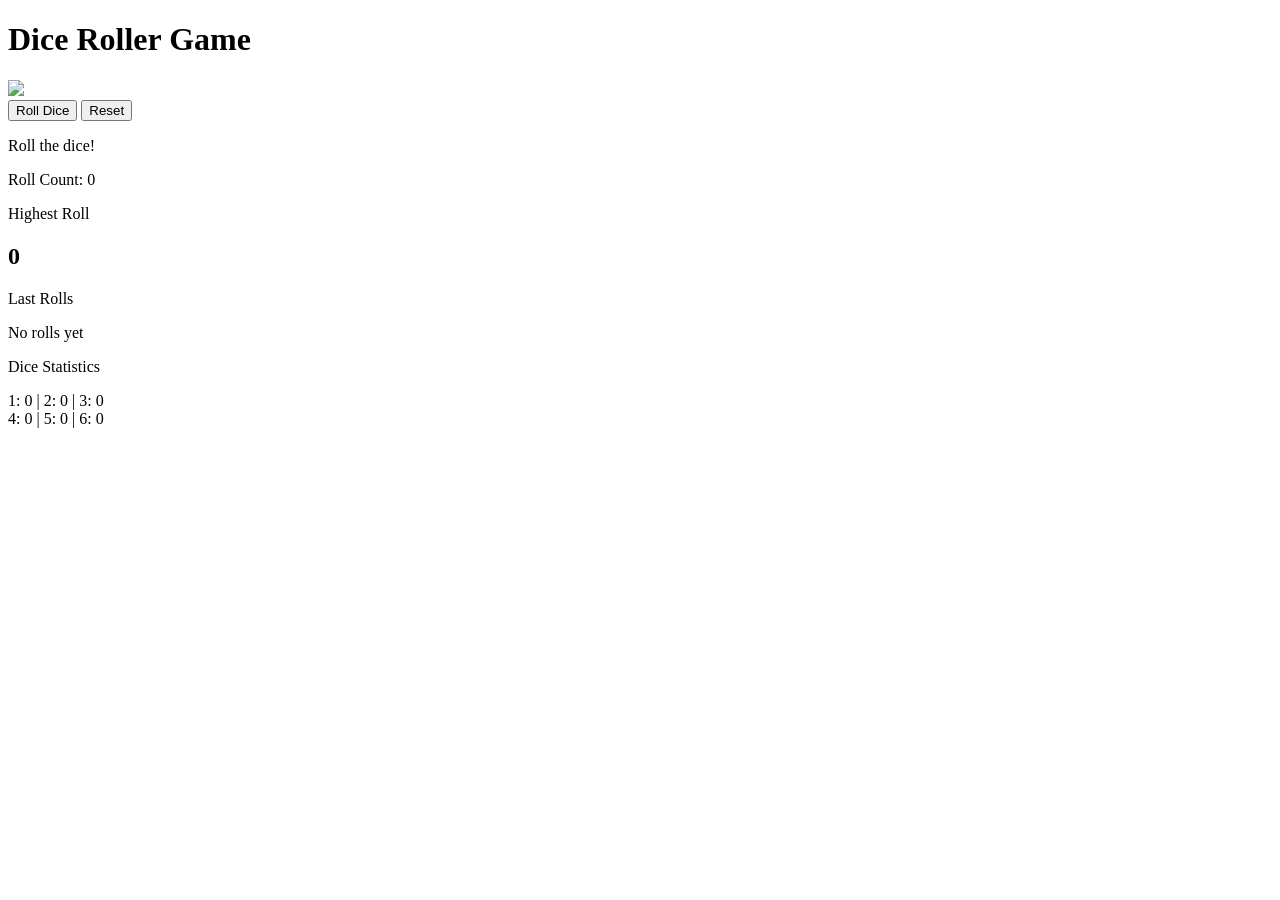
==== dice-game/index.html @ 980ab5a4 "Create index.html" ====
<!DOCTYPE html>
<html>

<head>
    <title>Dice Roller</title>
    <link rel="stylesheet" href="style.css">
</head>

<body>

    <div class="game-box">

        <h1>Dice Roller Game</h1>

        <div id="dice"><img src="images/dice1.png"></div>

        <div class="buttons">
            <button onclick="rollDice()">Roll Dice</button>
            <button onclick="resetGame()">Reset</button>
        </div>

        <p id="result">Roll the dice!</p>

        <p class="count">Roll Count: <span id="rollCount">0</span></p>

        <div class="highest-box">
            <p>Highest Roll</p>
            <h2 id="highestRoll">0</h2>
        </div>

        <div class="history-box">
            <p class="history-heading">Last Rolls</p>
            <div id="history" class="history-numbers">No rolls yet</div>
        </div>

        <div class="stats-box">
            <p class="stats-title">Dice Statistics</p>
            <div id="statistics">
                1: 0 | 2: 0 | 3: 0<br>
                4: 0 | 5: 0 | 6: 0
            </div>
        </div>

    </div>

    <script src="script.js"></script>

</body>


</html>
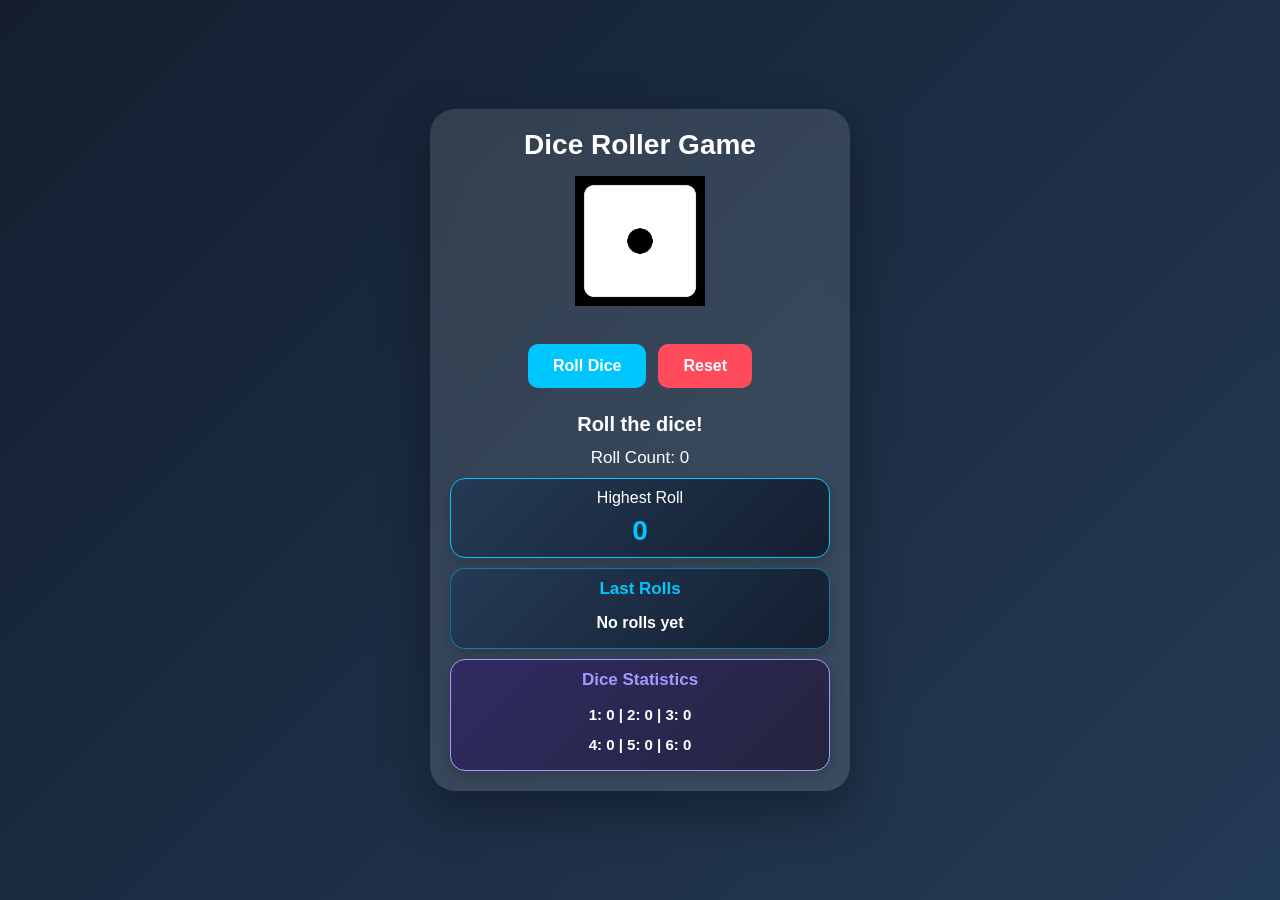
==== commit a031a053: "Update index.html" ====
--- a/dice-game/index.html
+++ b/dice-game/index.html
@@ -12,7 +12,7 @@
 
         <h1>Dice Roller Game</h1>
 
-        <div id="dice"><img src="images/dice1.png"></div>
+        <div id="dice"><img src="dice1.png"></div>
 
         <div class="buttons">
             <button onclick="rollDice()">Roll Dice</button>
--- a/dice-game/style.css
+++ b/dice-game/style.css
@@ -0,0 +1,188 @@
+* {
+    margin: 0;
+    padding: 0;
+    box-sizing: border-box;
+}
+
+body {
+    min-height: 100vh;
+    display: flex;
+    justify-content: center;
+    align-items: center;
+    font-family: Arial, sans-serif;
+    background: linear-gradient(135deg, #141e30, #243b55);
+    color: white;
+    padding: 15px;
+}
+
+.game-box {
+    width: 100%;
+    max-width: 420px;
+    padding: 20px;
+    text-align: center;
+    border-radius: 25px;
+    background: rgba(255, 255, 255, 0.12);
+    box-shadow: 0 20px 50px rgba(0, 0, 0, 0.35);
+    backdrop-filter: blur(12px);
+}
+
+h1 {
+    font-size: 36px;
+    margin-bottom: 20px;
+}
+
+#dice {
+    font-size: 100px;
+    margin: 25px 0;
+}
+
+#dice img {
+    width: 130px;
+    height: 130px;
+    object-fit: contain;
+}
+
+.buttons {
+    display: flex;
+    justify-content: center;
+    gap: 12px;
+}
+
+button {
+    border: none;
+    padding: 13px 25px;
+    border-radius: 10px;
+    font-size: 16px;
+    font-weight: bold;
+    cursor: pointer;
+    transition: 0.3s;
+}
+
+button:hover {
+    transform: translateY(-3px);
+}
+
+button:first-child {
+    background: #00c6ff;
+    color: white;
+}
+
+button:last-child {
+    background: #ff4b5c;
+    color: white;
+}
+
+#result {
+    margin-top: 25px;
+    font-size: 20px;
+    font-weight: bold;
+}
+
+.count {
+    margin-top: 12px;
+    font-size: 17px;
+}
+
+#dice.rolling {
+    animation: rollAnimation 0.5s ease;
+}
+
+@keyframes rollAnimation {
+    0% {
+        transform: rotate(0deg) scale(1);
+    }
+
+    50% {
+        transform: rotate(180deg) scale(1.2);
+    }
+
+    100% {
+        transform: rotate(360deg) scale(1);
+    }
+}
+
+.highest-box {
+    margin-top: 15px;
+    padding: 15px;
+    background: linear-gradient(135deg, #243b55, #141e30);
+    border: 1px solid #00c6ff;
+    border-radius: 15px;
+    text-align: center;
+    box-shadow: 0 5px 15px rgba(0, 0, 0, 0.2);
+}
+
+.highest-box p {
+    font-size: 16px;
+    margin-bottom: 5px;
+}
+
+.highest-box h2 {
+    font-size: 28px;
+    color: #00c6ff;
+    margin-top: 8px;
+}
+
+.history-box {
+    margin-top: 15px;
+    padding: 15px;
+    background: linear-gradient(135deg, #243b55, #141e30);
+    border: 1px solid rgba(0, 198, 255, 0.5);
+    border-radius: 15px;
+    text-align: center;
+    box-shadow: 0 5px 15px rgba(0, 0, 0, 0.2);
+}
+
+.history-heading {
+    font-size: 17px;
+    font-weight: bold;
+    color: #00c6ff;
+    margin-bottom: 10px;
+}
+
+.history-numbers {
+    font-size: 16px;
+    font-weight: bold;
+    color: white;
+    line-height: 1.8;
+    overflow-wrap: anywhere;
+}
+
+.stats-box {
+    margin-top: 15px;
+    padding: 15px;
+    background: linear-gradient(135deg, #302b63, #24243e);
+    border: 1px solid #a29bfe;
+    border-radius: 15px;
+    text-align: center;
+    box-shadow: 0 5px 15px rgba(0, 0, 0, 0.2);
+}
+
+.stats-title {
+    font-size: 17px;
+    font-weight: bold;
+    color: #a29bfe;
+    margin-bottom: 10px;
+}
+
+#statistics {
+    color: white;
+    font-size: 15px;
+    font-weight: bold;
+    line-height: 2;
+}
+
+.highest-box,
+.history-box,
+.stats-box {
+    margin-top: 10px;
+    padding: 10px;
+}
+
+h1 {
+    font-size: 28px;
+    margin-bottom: 10px;
+}
+
+#dice {
+    margin: 15px 0;
+}
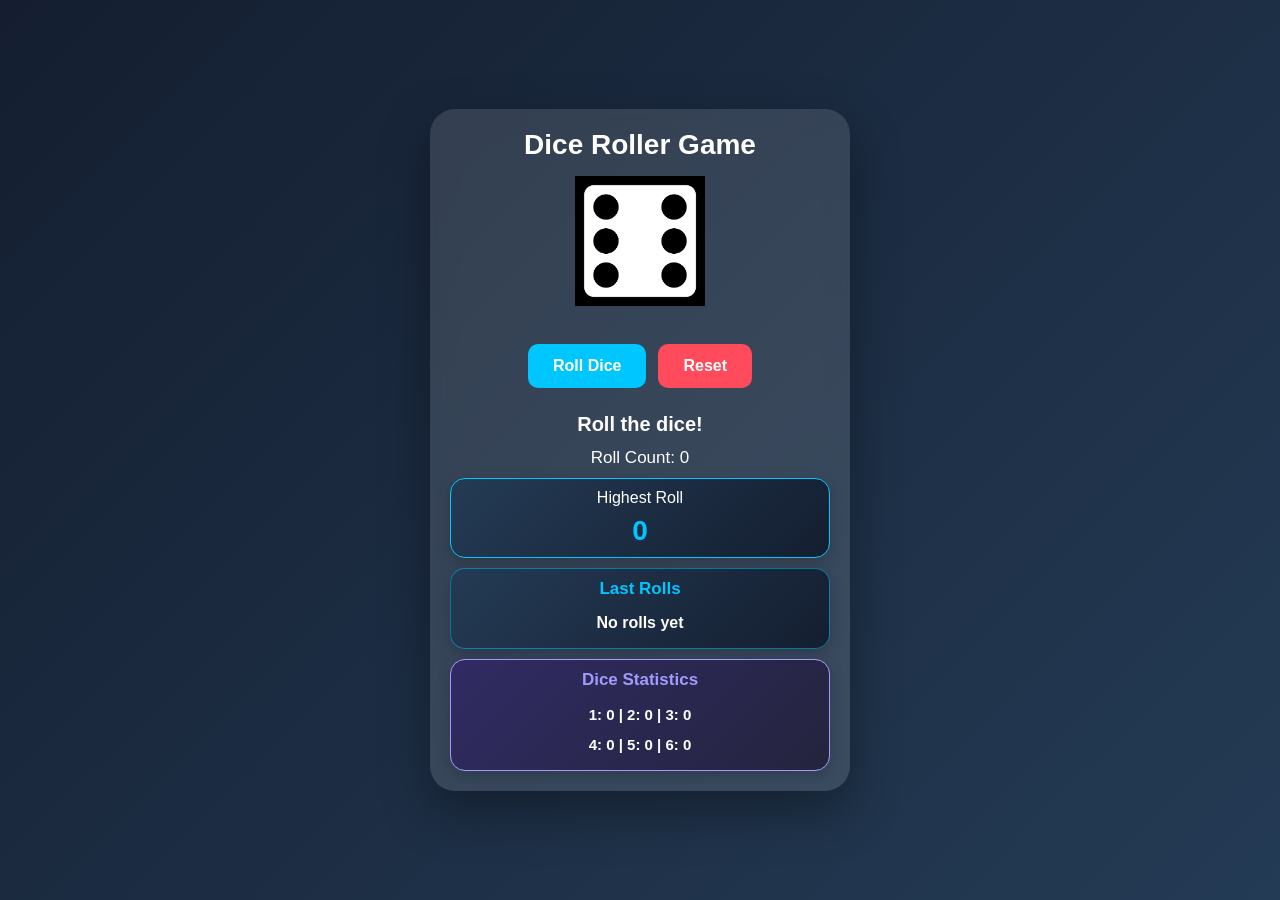
==== commit 1eaa3477: "Update dice image path and add alt attributes" ====
--- a/dice-game/index.html
+++ b/dice-game/index.html
@@ -12,7 +12,10 @@
 
         <h1>Dice Roller Game</h1>
 
-        <div id="dice"><img src="dice1.png"></div>
+        <div id="dice">
+            <img src="./dice1.png" alt="Dice" width="130" height="130">
+        </div>
+
 
         <div class="buttons">
             <button onclick="rollDice()">Roll Dice</button>
